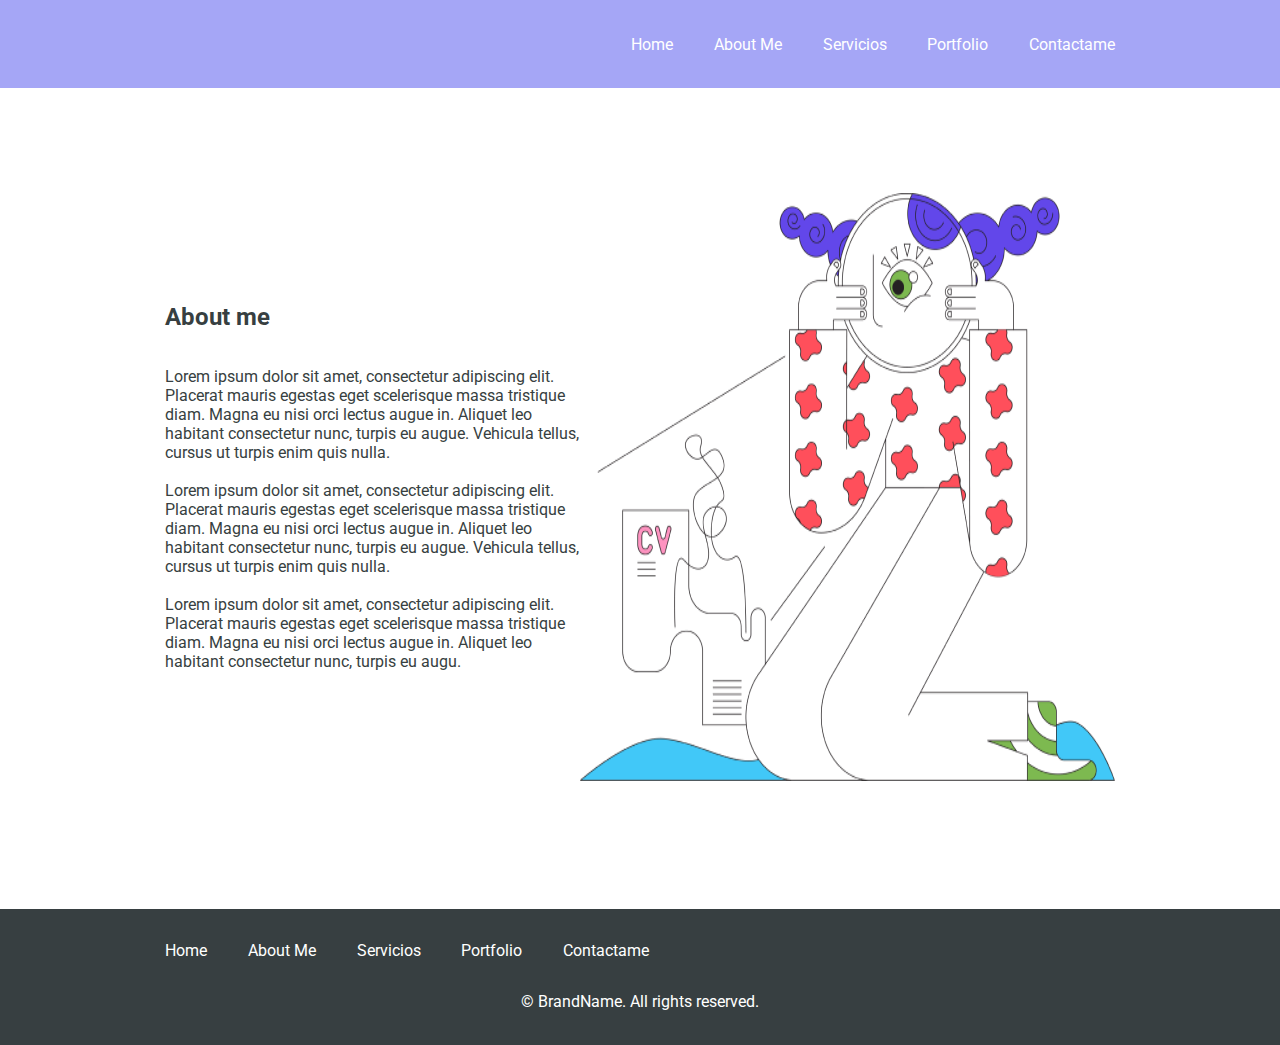
==== aboutMe.html @ ae7e3237 "first commit" ====
<!DOCTYPE html>
<html lang="en">
<head>
    <meta charset="UTF-8">
    <meta http-equiv="X-UA-Compatible" content="IE=edge">
    <meta name="viewport" content="width=device-width, initial-scale=1.0">

    <link rel="preconnect" href="https://fonts.googleapis.com">
    <link rel="preconnect" href="https://fonts.gstatic.com" crossorigin>
    <link href="https://fonts.googleapis.com/css2?family=Roboto&display=swap" rel="stylesheet"> 
    
    <!--CSS-->
    <link rel="stylesheet" href="style/style.css">
    
    <title>About Me</title>
</head>
<body>
    <header>
        <nav class="navH">
            <ul >
                <li><a href="index.html">Home</a></li>
                <li><a href="aboutMe.html">About Me</a></li>
                <li><a href="servicios.html">Servicios</a></li>
                <li><a href="portfolio.html">Portfolio</a></li>
                <li><a href="contactame.html">Contactame</a></li>
            </ul>
        </nav>
    </header>
    
    <section class="sectionIntro abMe">
        <div class="cardBlock1">
            <h2>About me</h2><br><br>
            <p>
                Lorem ipsum dolor sit amet, consectetur adipiscing elit. Placerat mauris egestas eget scelerisque massa tristique diam. Magna eu nisi orci lectus augue in. Aliquet leo habitant consectetur nunc, turpis eu augue. Vehicula tellus, cursus ut turpis enim quis nulla.<br><br>

                Lorem ipsum dolor sit amet, consectetur adipiscing elit. Placerat mauris egestas eget scelerisque massa tristique diam. Magna eu nisi orci lectus augue in. Aliquet leo habitant consectetur nunc, turpis eu augue. Vehicula tellus, cursus ut turpis enim quis nulla.<br> <br>

                Lorem ipsum dolor sit amet, consectetur adipiscing elit. Placerat mauris egestas eget scelerisque massa tristique diam. Magna eu nisi orci lectus augue in. Aliquet leo habitant consectetur nunc, turpis eu augu.
            </p>
        </div>  
        <img src="images/Illustration_aboutus.png" alt="imagen about me">
    </section>
    

    <footer class="footerNav">
        <nav>
            <ul class="ulF">
                <li><a class="aF" href="index.html">Home</a></li>
                <li><a class="aF" href="aboutMe.html">About Me</a></li>
                <li><a class="aF" href="servicios.html">Servicios</a></li>
                <li><a class="aF" href="portfolio.html">Portfolio</a></li>
                <li><a class="aF" href="contactame.html">Contactame</a></li>
            </ul>
        </nav>

        <p class="pF">© BrandName. All rights reserved.</p>
    </footer>
</body>
</html>
---- style/style.css ----
* {
    margin: 0;
    padding: 0;
}
header {
    width: 100%;
    height: 5.5rem;
    background-color: #A5A6F6;
    display: flex;
}
.navH {
    width: 100%;
    display: flex;
    justify-content: flex-end;
    flex-flow: wrap;
    flex-direction: row;
    align-items: center;
    margin-right: 10.3125rem;
}
ul {
    width: 30.25rem;
    display: flex;
    justify-content: space-between;
    margin-left: 10.3125rem;
}
li {
    list-style-type: none;
    display: inline;
}
a {
    text-decoration: none;
    font-family: 'Roboto', sans-serif;
    color:#FFFFFF;
}

h1 {
    font-family: 'Roboto', sans-serif;
    color:#373F41;
    font-size: 2.75rem;
    font-weight: 700;
}
h2 {
    font-family: 'Roboto', sans-serif;
    color:#373F41;
    font-size: 1.5rem;
    font-weight: bold;
}
h3 {
    font-family: 'Roboto', sans-serif;
    color:#373F41;
    font-size: 1.125rem;
    line-height: 1.5rem;
    font-weight: 700;
}
p {
    font-family: 'Roboto', sans-serif;
    color:#373F41;
    font-size: 1rem;
}
footer {
    display: flex;
    flex-flow: wrap;
    flex-direction: column;
    height: 8.5rem;
    background-color: #373F41;
    margin-top: 8rem;
}

.ulH {
    flex-flow: wrap;
    flex-direction: row;
    align-items: center;
}

.sectionIntro {
    display: flex;
    flex-direction: row;
    justify-content: space-between;
    margin-left: 10.3125rem;
    margin-right: 10.3125rem;
    margin-top: 6.5625rem;
}
.presentInfo {
    width: 27.8125rem;
    margin-top: 3.6875rem;
}
.presentInfo p {
    margin-top: 2.5rem;
    margin-bottom: 2.125rem;
}
.buttonContact {
    background-color: #A5A6F6;
    text-align: center;
    width: 8.6875rem;
    height: 3rem;
    border-style: none;
    color: #FFFFFF;
}
.imgInfo {
    width: 35.625rem;
    height: 22.5rem;
}

.sectionServices {
    display: flex;
    flex-flow: wrap-reverse;
    flex-direction: row-reverse;
    justify-content: space-between;
    margin-left: 10.3125rem;
    margin-right: 10.3125rem;
    margin-top: 6.5rem;
}
.serviceCard {
    display: flex;
    width: 22rem;
    height: 17.625rem;
    background-color: #E9F5EE;
    justify-content: center;
    align-items: center;
}
.textSize {
    width: 15.8125rem;
    height: 8.5rem;
}
.serviceCard h3 {
    text-align: center;
    margin-bottom: 0.75rem;
}
.serviceCard p {
    text-align: center;
    justify-content: center;
}

.parService {
    width: 22rem;
    height: 8.3125rem;
    margin-top: 0.8125rem;
}
.buttonService {
    background-color: #A5A6F6;
    text-align: center;
    width: 8.6875rem;
    height: 3rem;
    border-style: none;
    color: #FFFFFF;
}
.cardBlock {
    display: flex;
    height: 36.75rem;
    justify-content: space-between;
    flex-direction: column;
}
.cardBlock1 {
    display: flex;
    height: 36.75rem;
    justify-content: center;
    flex-direction: column;   
}

.imgAboutMe {
    display: grid;
    grid-template-columns: 1fr 1fr;
    grid-template-rows: 1fr 1fr;
    grid-column-gap: 2rem;
    grid-row-gap: 2rem;
}

.sectionPortfolio {
    margin-left: 10.3125rem;
    margin-right: 10.3125rem;
}
.portfolioInfo {
    width: 42.8125rem;
    margin-top: 5.625rem;
    margin-bottom: 3.75rem;
}
.imgPortfolio {
    display: grid;
    grid-template-columns: 1fr 1fr 1fr;
    grid-template-rows: 1fr 1fr;
    grid-column-gap: 2rem;
    grid-row-gap: 2rem;
}
.buttonPortfolio {
    display: flex;
    justify-content: flex-end;
    margin-top: 3rem;
}

.contactForm {
    height: 27.5rem;
    display: flex;
    justify-content: space-between;
    flex-flow: wrap;
    flex-direction: column;
}
.textForm {
    width: 40rem;
    height: 3rem;
    background-color: #CBCCFF;
    border-style: none;
}
.msgForm {
    width: 40rem;
    height: 12.25rem;
    background-color: #CBCCFF;
    border-style: none;
}

.ulF {
    flex-flow: wrap;
    flex-direction: row;
    margin-top: 2rem;
}
.aF{
    color: #FFFFFF;
}
.pF {
    text-align: center;
    padding-top: 32px;
    color: #FFFFFF;
}

.textIndex {
    width: 445px;
    height: 110px;
    margin-top: 40px;
    margin-left: 165px;
}

.parAboutMe {
    width: 352px;
    height: 133px;
    margin-left: 166px;
    margin-top: 13px;
}
.buttonAboutMe {
    display: block;
    background-color: #A5A6F6;
    text-align: center;
    width: 139px;
    height: 48px;
    margin-top: 17px;
    margin-left: 163px;
}

.servInfo {
    width: 63.375rem;
    margin-top: 5.625rem;
    margin-bottom: 3.75rem;
}
.cardBlock2 {
    display: flex;
    justify-content: center;
    flex-direction: column;   
}
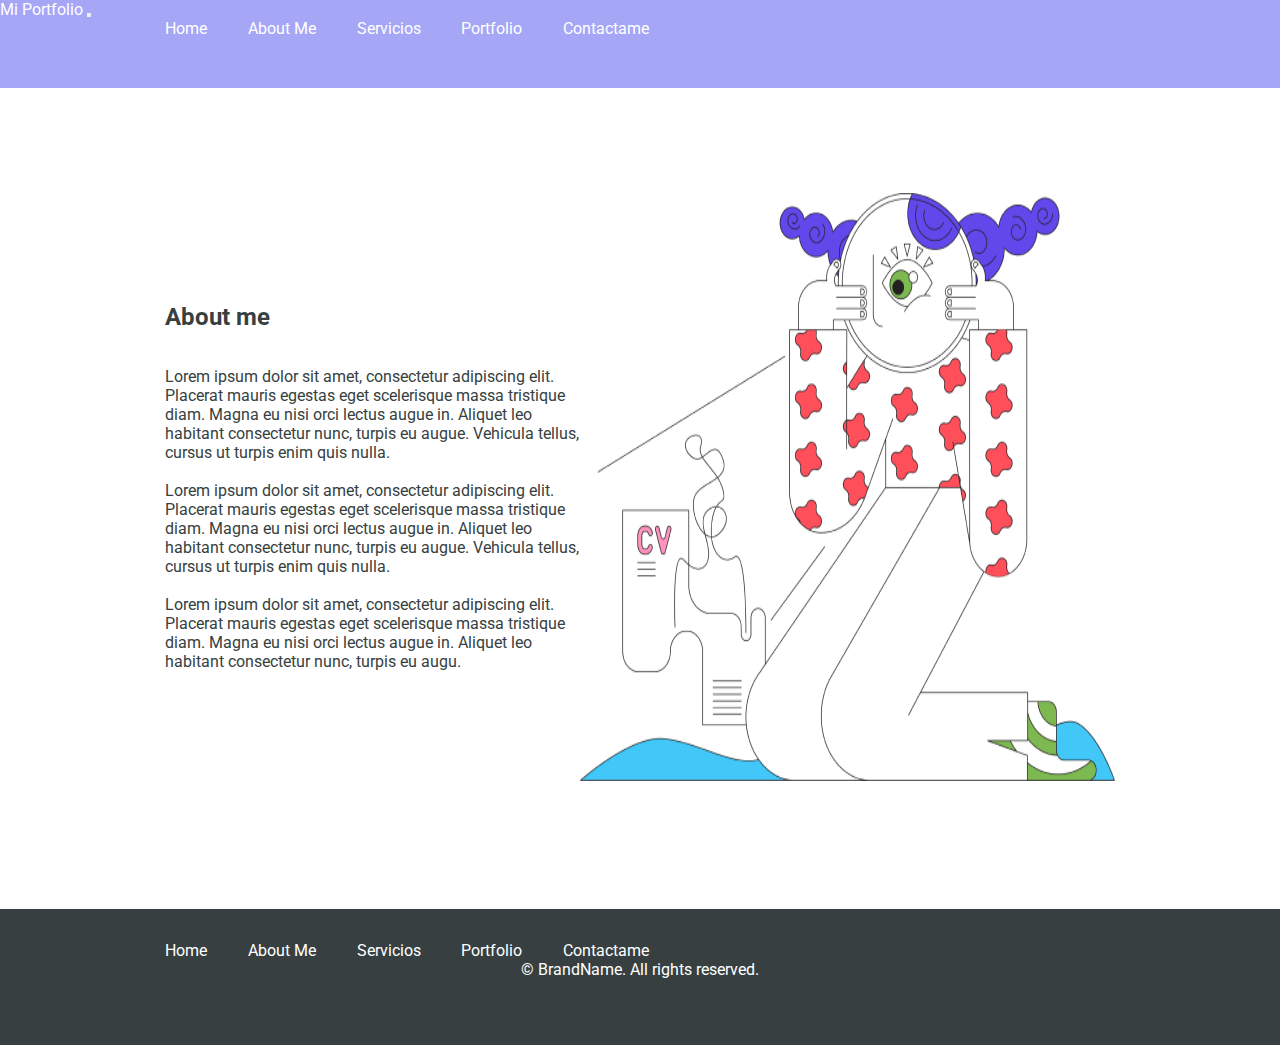
==== commit 126777df: "añadiendo bootstrap 5" ====
--- a/aboutMe.html
+++ b/aboutMe.html
@@ -8,6 +8,10 @@
     <link rel="preconnect" href="https://fonts.googleapis.com">
     <link rel="preconnect" href="https://fonts.gstatic.com" crossorigin>
     <link href="https://fonts.googleapis.com/css2?family=Roboto&display=swap" rel="stylesheet"> 
+
+    <!-- BOOTSTRAP -->
+    <link href="https://cdn.jsdelivr.net/npm/bootstrap@5.1.3/dist/css/bootstrap.min.css" rel="stylesheet" integrity="sha384-1BmE4kWBq78iYhFldvKuhfTAU6auU8tT94WrHftjDbrCEXSU1oBoqyl2QvZ6jIW3" crossorigin="anonymous">
+
     
     <!--CSS-->
     <link rel="stylesheet" href="style/style.css">
@@ -16,14 +20,32 @@
 </head>
 <body>
     <header>
-        <nav class="navH">
-            <ul >
-                <li><a href="index.html">Home</a></li>
-                <li><a href="aboutMe.html">About Me</a></li>
-                <li><a href="servicios.html">Servicios</a></li>
-                <li><a href="portfolio.html">Portfolio</a></li>
-                <li><a href="contactame.html">Contactame</a></li>
-            </ul>
+        <nav class=" container navbar navbar-expand-lg navbar-dark" >
+            <div class="container-fluid">
+              <a class="navbar-brand" href="#">Mi Portfolio</a>
+              <button class="navbar-toggler" type="button" data-bs-toggle="collapse" data-bs-target="#navbarNav" aria-controls="navbarNav" aria-expanded="false" aria-label="Toggle navigation">
+                <span class="navbar-toggler-icon"></span>
+              </button>
+              <div class="collapse navbar-collapse d-flex justify-content-end" id="navbarNav">
+                <ul class="navbar-nav">
+                  <li class="nav-item">
+                    <a class="nav-link" href="/index.html">Home</a>
+                  </li>
+                  <li class="nav-item">
+                    <a class="nav-link active" aria-current="page" href="/aboutMe.html">About Me</a>
+                  </li>
+                  <li class="nav-item">
+                    <a class="nav-link" href="/servicios.html">Servicios</a>
+                  </li>
+                  <li class="nav-item">
+                    <a class="nav-link" href="/portfolio.html">Portfolio</a>
+                  </li>
+                  <li class="nav-item">
+                    <a class="nav-link" href="/contactame.html">Contactame</a>
+                  </li>
+                </ul>
+              </div>
+            </div>
         </nav>
     </header>
     
@@ -55,5 +77,9 @@
 
         <p class="pF">© BrandName. All rights reserved.</p>
     </footer>
+
+    <!-- BOOTSTRAP -->
+    <script src="https://cdn.jsdelivr.net/npm/bootstrap@5.1.3/dist/js/bootstrap.bundle.min.js" integrity="sha384-ka7Sk0Gln4gmtz2MlQnikT1wXgYsOg+OMhuP+IlRH9sENBO0LRn5q+8nbTov4+1p" crossorigin="anonymous"></script>
+
 </body>
 </html>--- a/style/style.css
+++ b/style/style.css
@@ -217,7 +217,6 @@
 }
 .pF {
     text-align: center;
-    padding-top: 32px;
     color: #FFFFFF;
 }
 
